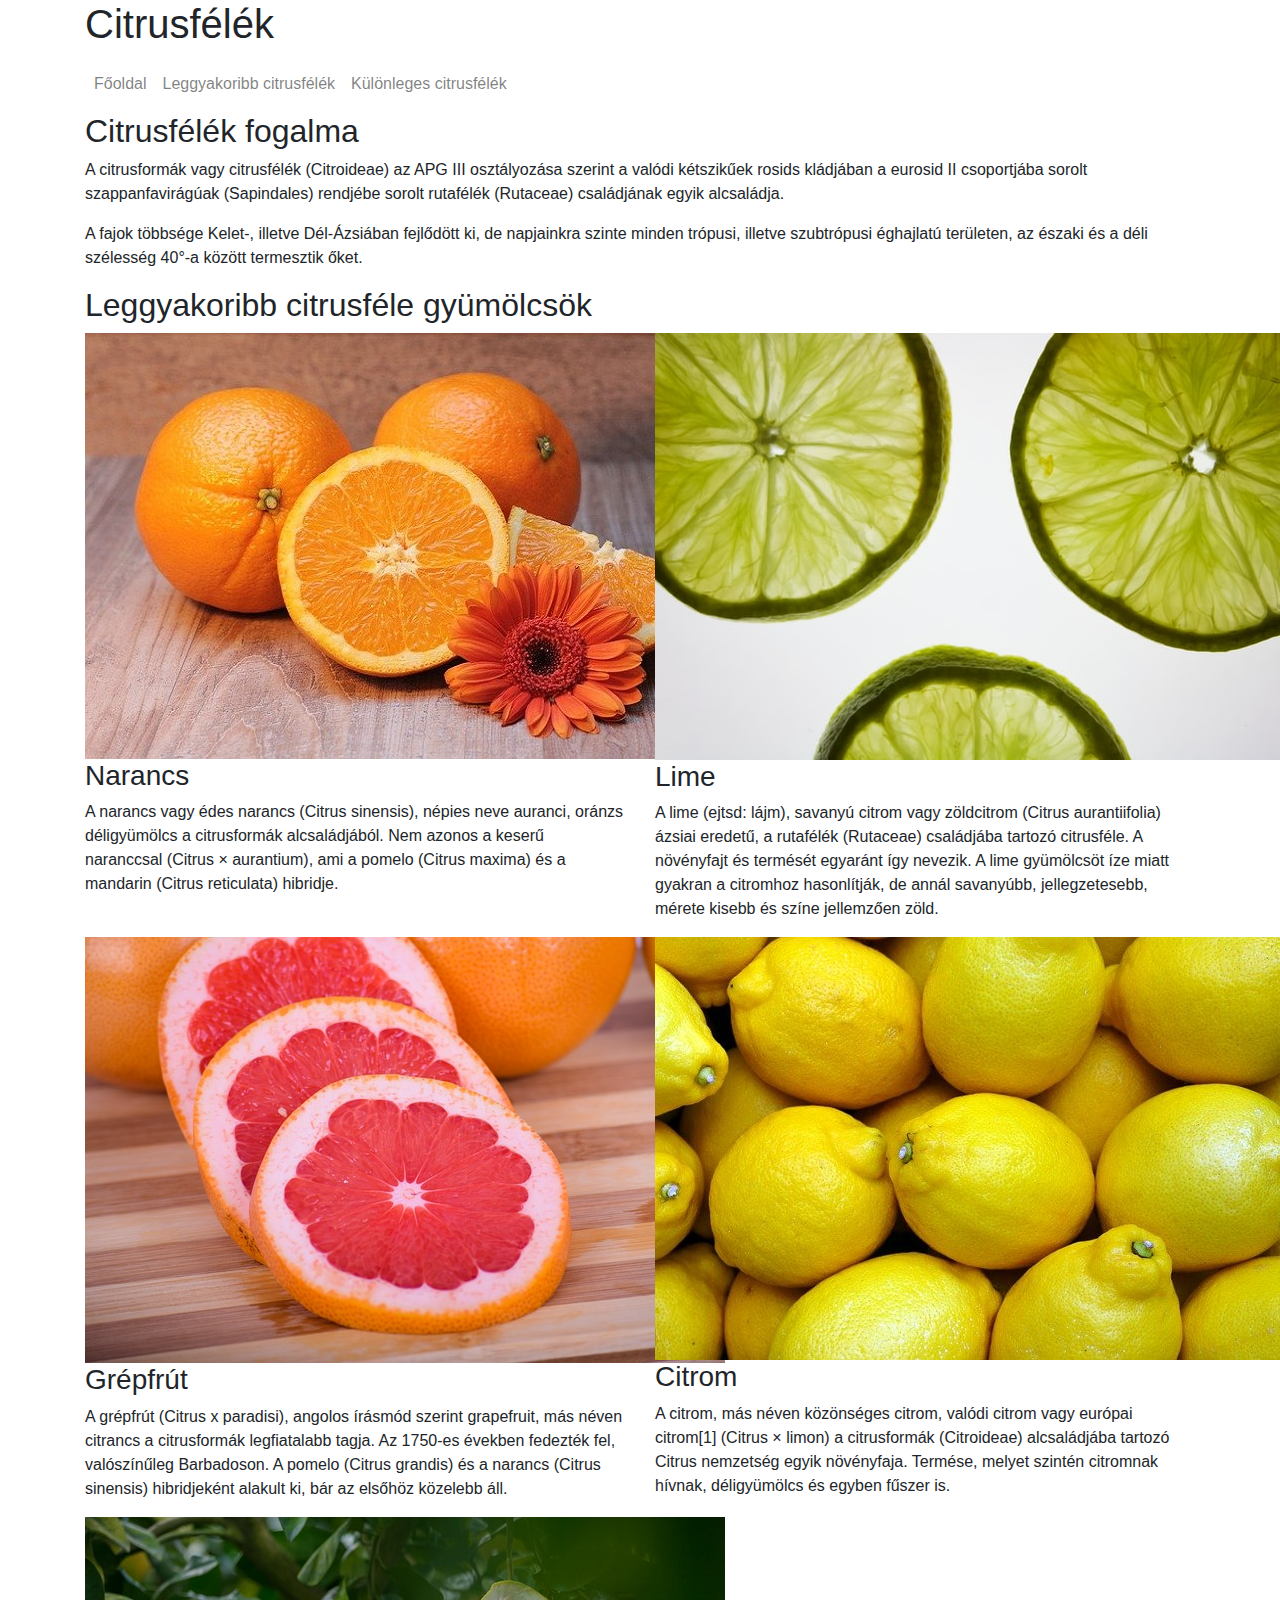
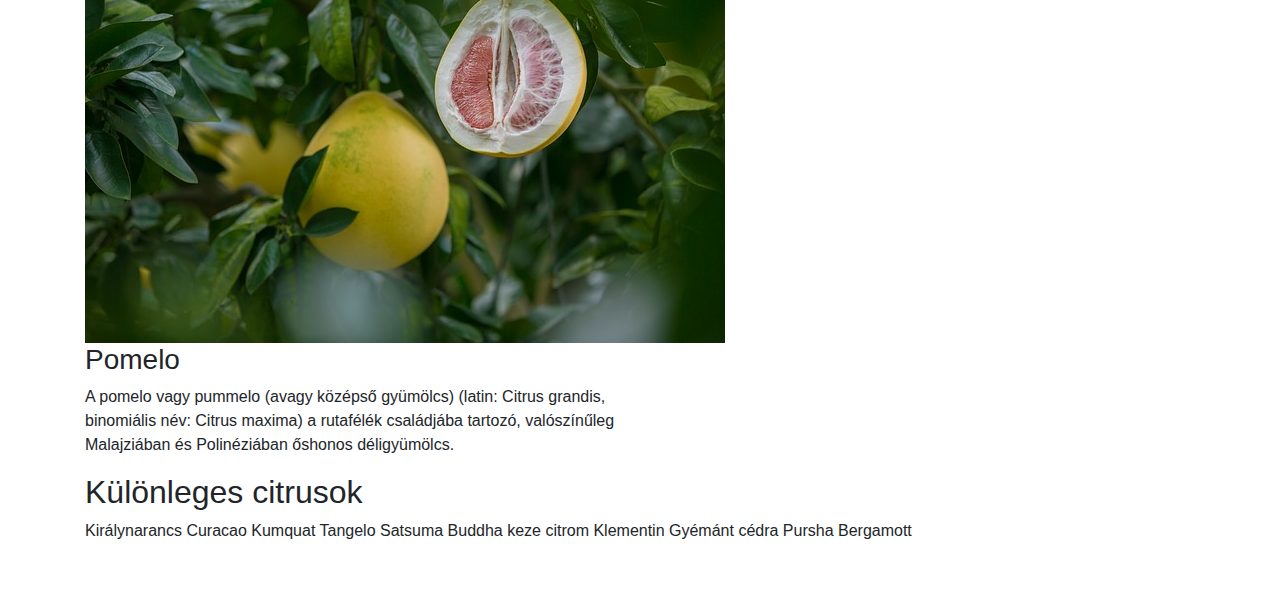
==== index.html @ 9c6e2b56 "Forrás létrehozása" ====
<!DOCTYPE html>
<html>

<head>    
    <meta name="viewport" content="width=device-width, initial-scale=1, shrink-to-fit=no">    
    <link rel="stylesheet" href="bootstrap/css/bootstrap.min.css">    
</head>

<body>
    <header class="container">
        <div class="row">
            <div class="col-12">
                <h1 class="d-none d-sm-block">Citrusfélék</h1>
            </div>
        </div>
    </header>
    <nav class="container navbar navbar-expand-lg navbar-light">      
        <button class="navbar-toggler ml-auto" type="button" data-toggle="collapse" data-target="#navbarNavAltMarkup" aria-controls="navbarNavAltMarkup" aria-expanded="false" aria-label="Toggle navigation">
          <span class="navbar-toggler-icon"></span>
        </button>
        <div class="collapse navbar-collapse" id="navbarNavAltMarkup">
          <div class="navbar-nav">
            <a class="nav-link" href="index.html">Főoldal <span class="sr-only">(current)</span></a>
            <a class="nav-link" href="index.html#leggyakoribb">Leggyakoribb citrusfélék</a>
            <a class="nav-link" href="index.html#kulonleges">Különleges citrusfélék</a>           
          </div>
        </div>
      </nav>
    <main class="container ">
        <article class="row">
            <div class="col-12">
                <h2>Citrusfélék fogalma</h2>
                <p>
                    A citrusformák vagy citrusfélék (Citroideae) az APG III osztályozása szerint a valódi kétszikűek
                    rosids kládjában a eurosid II csoportjába sorolt szappanfavirágúak (Sapindales) rendjébe sorolt
                    rutafélék (Rutaceae) családjának egyik alcsaládja.
                </p>
                <p>A fajok többsége Kelet-, illetve Dél-Ázsiában fejlődött ki, de napjainkra szinte minden trópusi,
                    illetve szubtrópusi éghajlatú területen, az északi és a déli szélesség 40°-a között termesztik őket.
                </p>
            </div>
        </article>
        <article class="row">
            <div class="col-12">
                <h2 id="leggyakoribb">Leggyakoribb citrusféle gyümölcsök</h2>
            </div>
            <div class="col-sm-6 col-lg-6">
                <img src="img/narancs.jpg" alt="Narancs">
                <h3>Narancs</h3>
                <p>A narancs vagy édes narancs (Citrus sinensis), népies neve auranci, oránzs déligyümölcs a citrusformák alcsaládjából. Nem azonos a keserű naranccsal (Citrus × aurantium), ami a pomelo (Citrus maxima) és a mandarin (Citrus reticulata) hibridje.</p>
            </div>
           <div class="col-sm-6 col-lg-6">
               <img src="img/lime2.jpg" alt="Lime">
               <h3>Lime</h3>
               <p>A lime (ejtsd: lájm), savanyú citrom vagy zöldcitrom (Citrus aurantiifolia) ázsiai eredetű, a rutafélék (Rutaceae) családjába tartozó citrusféle. A növényfajt és termését egyaránt így nevezik. A lime gyümölcsöt íze miatt gyakran a citromhoz hasonlítják, de annál savanyúbb, jellegzetesebb, mérete kisebb és színe jellemzően zöld.</p>
           </div>
           <div class="col-sm-6 col-lg-6">
               <img src="img/grapefruit.jpg" alt="Grapefruit">
               <h3>Grépfrút</h3>
               <p>A grépfrút (Citrus x paradisi), angolos írásmód szerint grapefruit, más néven citrancs a citrusformák legfiatalabb tagja. Az 1750-es években fedezték fel, valószínűleg Barbadoson. A pomelo (Citrus grandis) és a narancs (Citrus sinensis) hibridjeként alakult ki, bár az elsőhöz közelebb áll. </p>
           </div>
           <div class="col-sm-6 col-lg-6">
                <img src="img/citrom.jpg" alt="Citrom">
                <h3>Citrom</h3>
                <p>A citrom, más néven közönséges citrom, valódi citrom vagy európai citrom[1] (Citrus × limon) a citrusformák (Citroideae) alcsaládjába tartozó Citrus nemzetség egyik növényfaja. Termése, melyet szintén citromnak hívnak, déligyümölcs és egyben fűszer is.</p>
           </div>                    
            <div class="col-sm-6 col-lg-6">
                <img src="img/pomelo.jpg" alt="Pomelo">
                <h3>Pomelo</h3>
                <p>A pomelo vagy pummelo (avagy középső gyümölcs) (latin: Citrus grandis, binomiális név: Citrus maxima) a rutafélék családjába tartozó, valószínűleg Malajziában és Polinéziában őshonos déligyümölcs. </p>
            </div>
        </article>
        <article class="row mb-5">
            <div class="col-12">
                <h2 id="kulonleges">Különleges citrusok</h2>               
                    Királynarancs
                    Curacao
                    Kumquat
                    Tangelo
                    Satsuma
                    Buddha keze citrom
                    Klementin
                    Gyémánt cédra
                    Pursha
                    Bergamott                
            </div>
        </article>
    </main>    
    <script src="bootstrap/js/jquery-3.5.1.min.js"></script>
    <script src="bootstrap/js/bootstrap.min.js"></script>    
</body>

</html>
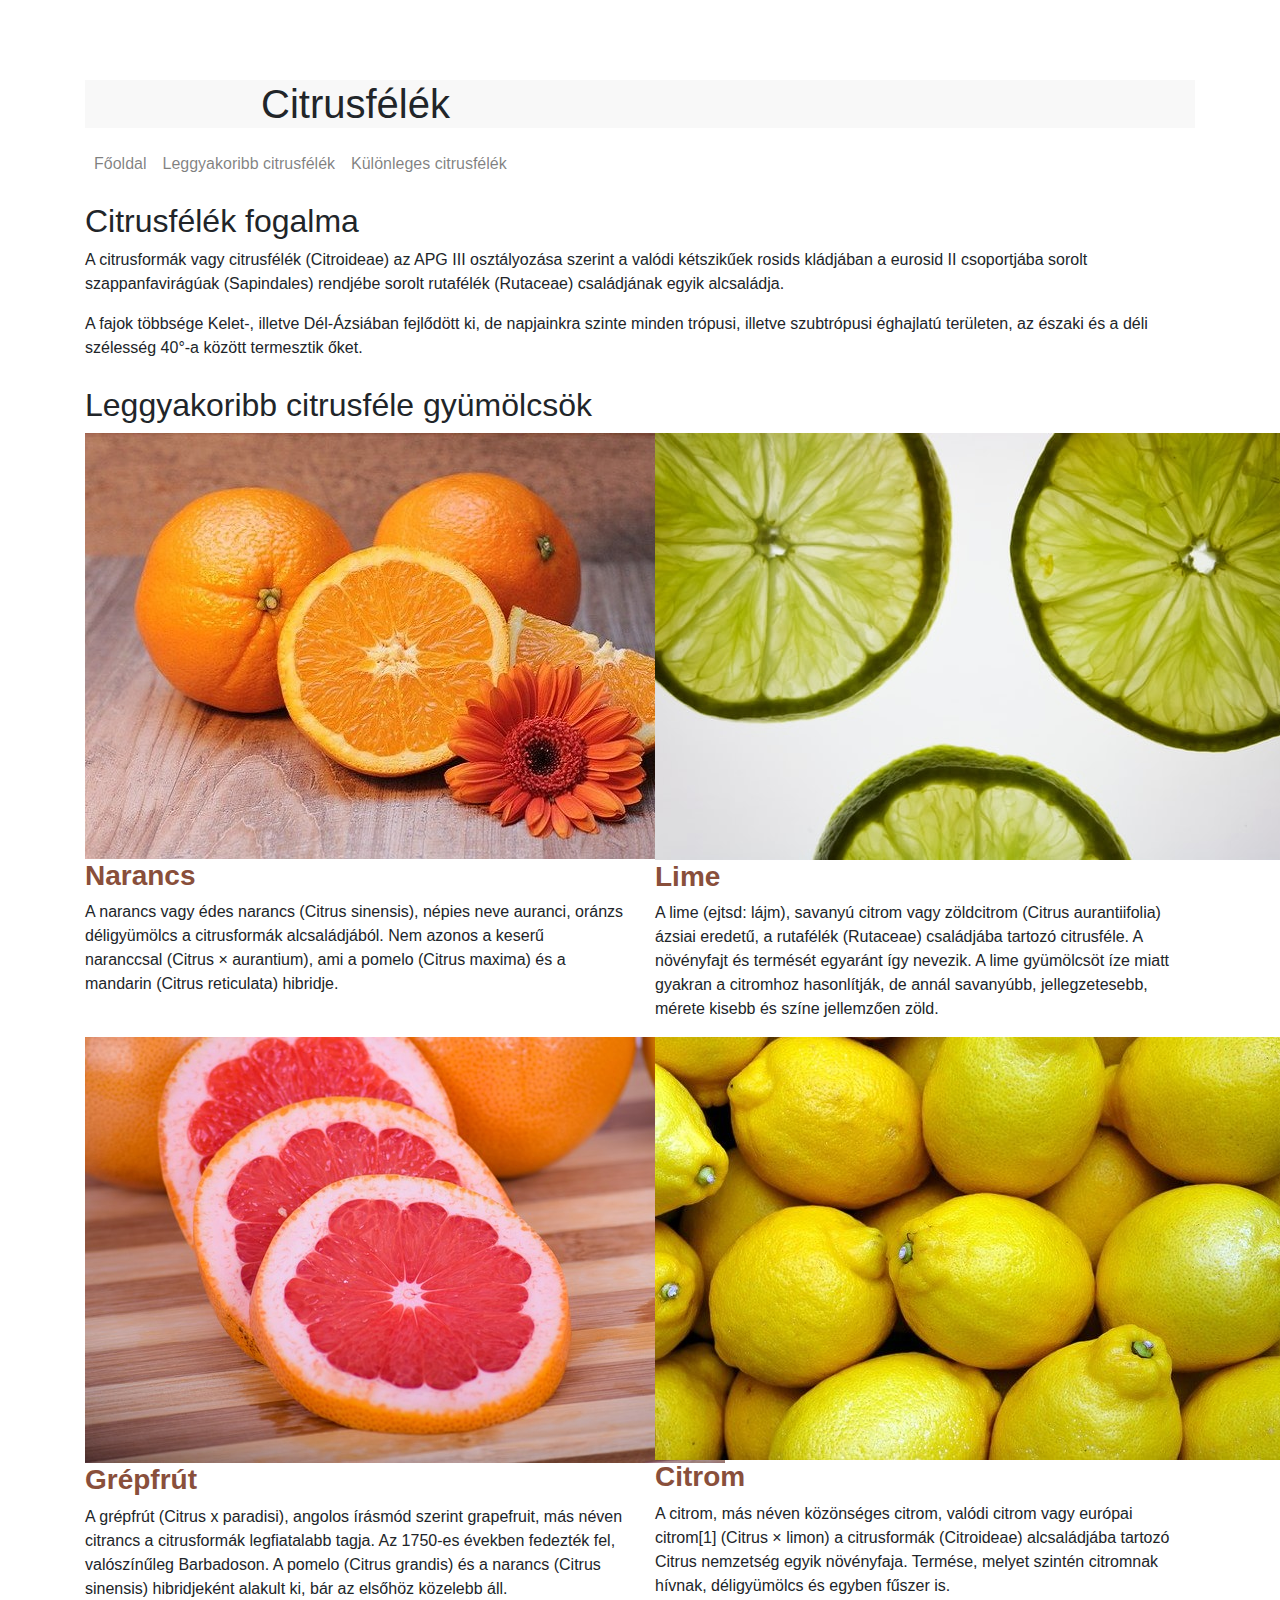
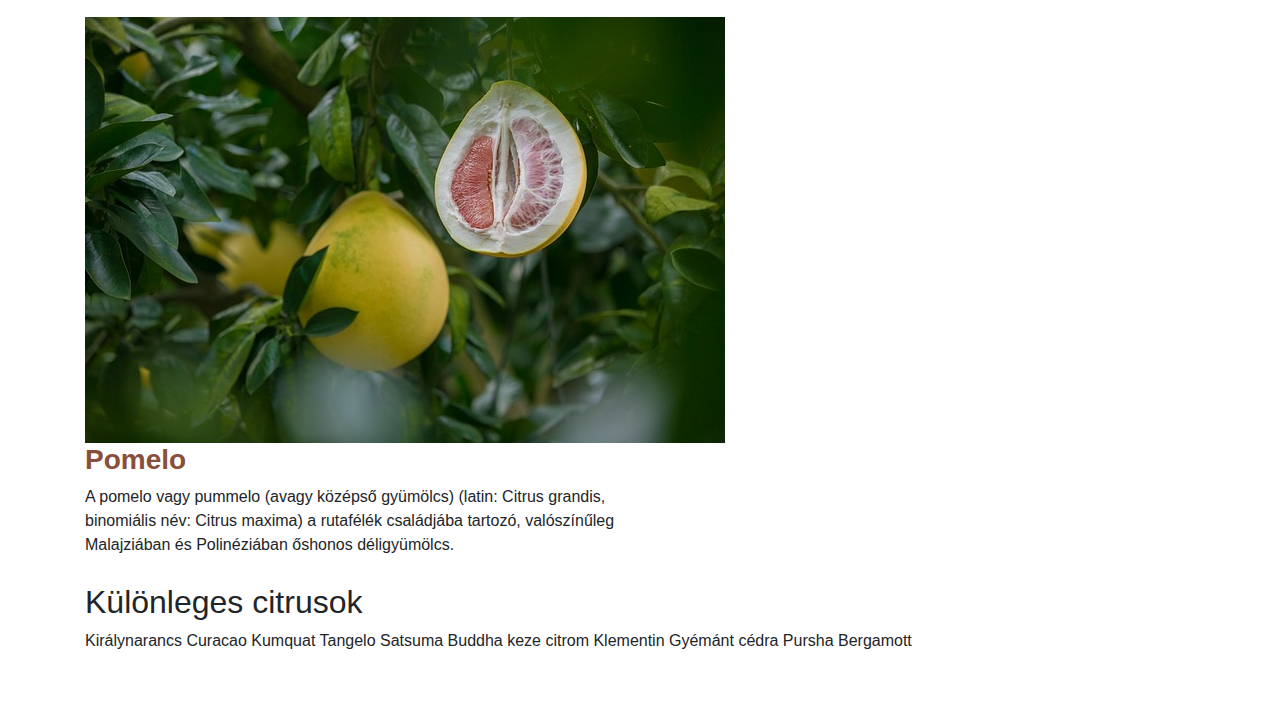
==== commit 804d0e0e: "2. feladat kész" ====
--- a/index.html
+++ b/index.html
@@ -1,9 +1,12 @@
 <!DOCTYPE html>
-<html>
+<html lnag="hu">
 
 <head>    
+    <meta charset="utf-8">
     <meta name="viewport" content="width=device-width, initial-scale=1, shrink-to-fit=no">    
-    <link rel="stylesheet" href="bootstrap/css/bootstrap.min.css">    
+    <link rel="stylesheet" href="bootstrap/css/bootstrap.min.css">
+    <link rel="stylesheet"   href="css/style.css">
+    <title>Citrusfélék</title>
 </head>
 
 <body>
--- a/css/style.css
+++ b/css/style.css
@@ -0,0 +1,34 @@
+
+header{    
+    background-position: center center;
+}
+
+h1{
+    background-color: rgb(248, 248, 248);
+    margin-top: 80px;
+    padding-left: 11rem;    
+}
+
+h2{    
+    margin-top: 10px;    
+}
+
+h3{    
+    font-weight: bold;
+    color: #894f3b;    
+}
+
+
+li{
+    list-style-image: url(../img/lemon2.png);
+}
+
+
+td,th{
+    text-align: center;
+}
+
+thead>tr:first-child{    
+    letter-spacing: 2px;    
+}
+
